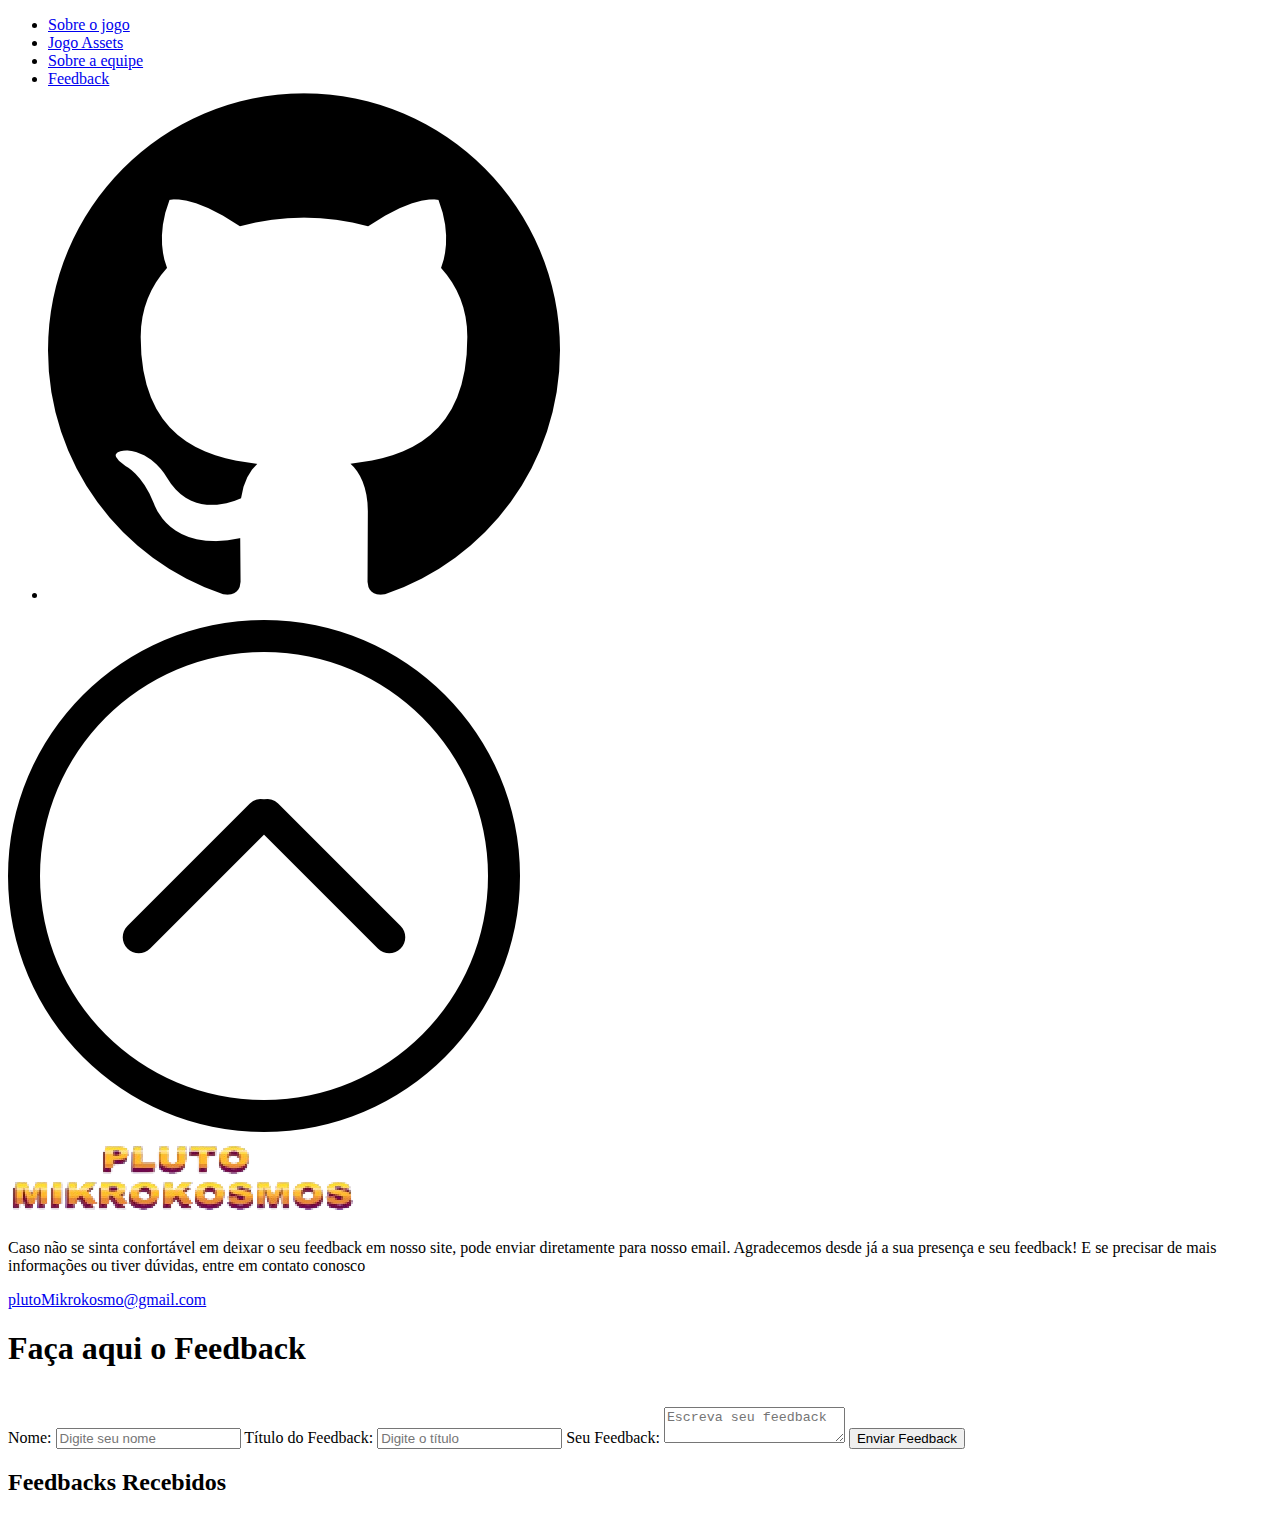
==== feedback.html @ a87c8c55 "Update feedback.html" ====
<!DOCTYPE html>
<html lang="pt-Br">
<head>
    <meta charset="UTF-8">
    <meta name="viewport" content="width=device-width, initial-scale=1.0">
    <title>Feedback</title>
    <link rel="preconnect" href="https://fonts.googleapis.com">
    <link rel="preconnect" href="https://fonts.gstatic.com" crossorigin>
    <link href="https://fonts.googleapis.com/css2?family=Silkscreen:wght@400;700&display=swap" rel="stylesheet">
    <link rel="stylesheet" href="./main.css">
</head>
<body>
    <header>
        <div class="new-container">
            <nav>
                <ul>
                    <li><a href="index.html" class="buttonAssets">Sobre o jogo</a></li>
                    <li><a href="assets.html" class="buttonAssets">Jogo Assets</a></li>
                    <li><a href="sobreEquipe.html" class="buttonAssets">Sobre a equipe</a></li>
                    <li><a href="feedback.html" class="buttonAssets">Feedback</a></li>
                    <li><a href="https://github.com/seu-repositorio" target="_blank" class="github-link">
                        <img src="./image/github.png" alt="GitHub" class="github-icon">
                    </a></li> 
                </ul>
            </nav>
        </div>
    </header>
    <div>
        <a href="#" class="back-to-top">
            <img src="image/seta.png" alt="Voltar ao topo">
        </a> 
    </div>   
    <section class="assetsTela">
        <div class="assetsTela-overlay"></div> <!-- Div para o blur -->
        <div class="assetsTela-content">
            <img src="./image/Titulo.png" alt="Titulo" class="titlePluto" />
        </div>
    </section>  
    <div id="container">
        <div class="Teamnino">
            <footer>
                <p> Caso não se sinta confortável em deixar o seu feedback em nosso site, pode enviar diretamente para nosso email.
                    Agradecemos desde já a sua presença e seu feedback! E se precisar de mais informações ou tiver dúvidas, entre em contato conosco</p>
                <p><a href="mailto:plutoMikrokosmo@gmail.com">plutoMikrokosmo@gmail.com</a></p>
            </footer>
        </div>
    </div>
    <div id="container">
        <div class="Teamnino">
            <h1>Faça aqui o Feedback</h1><br>
        </div>
        <form id="feedbackForm">
            <label for="name">Nome:</label>
            <input type="text" id="name" name="name" placeholder="Digite seu nome" required>

            <label for="title">Título do Feedback:</label>
            <input type="text" id="title" name="title" placeholder="Digite o título" required>

            <label for="message">Seu Feedback:</label>
            <textarea id="message" name="message" placeholder="Escreva seu feedback" required></textarea>

            <button type="submit">Enviar Feedback</button>
        </form>

        <div id="feedbacks">
            <div class="Teamnino">
                <h2>Feedbacks Recebidos</h2>
            </div>
        </div>
    </div>

    <script>
        // Carrega feedbacks do localStorage quando a página é carregada
        document.addEventListener('DOMContentLoaded', loadFeedbacks);

        // Carrega os feedbacks armazenados no localStorage
        function loadFeedbacks() {
            const feedbacks = JSON.parse(localStorage.getItem('feedbacks')) || [];
            feedbacks.forEach(displayFeedback);
        }

        // Função para exibir feedback na página
        function displayFeedback(feedback) {
            const feedbackContainer = document.createElement('div');
            feedbackContainer.classList.add('feedback-item');

            const feedbackTitle = document.createElement('h3');
            feedbackTitle.textContent = feedback.title;

            const feedbackName = document.createElement('p');
            feedbackName.textContent = `Enviado por: ${feedback.name}`;

            const feedbackMessage = document.createElement('p');
            feedbackMessage.textContent = feedback.message;

            feedbackContainer.appendChild(feedbackTitle);
            feedbackContainer.appendChild(feedbackName);
            feedbackContainer.appendChild(feedbackMessage);

            document.getElementById('feedbacks').appendChild(feedbackContainer);
        }

        // Salva novo feedback no localStorage e exibe na página
        document.getElementById('feedbackForm').addEventListener('submit', function(event) {
            event.preventDefault(); // Evita o recarregamento da página

            const name = document.getElementById('name').value || 'Anônimo';
            const title = document.getElementById('title').value;
            const message = document.getElementById('message').value;

            const feedback = { name, title, message };

            // Salva no localStorage
            const feedbacks = JSON.parse(localStorage.getItem('feedbacks')) || [];
            feedbacks.push(feedback);
            localStorage.setItem('feedbacks', JSON.stringify(feedbacks));

            // Exibe o novo feedback na página
            displayFeedback(feedback);

            // Limpa o formulário
            document.getElementById('feedbackForm').reset();
        });
    </script>

</body>
</html>
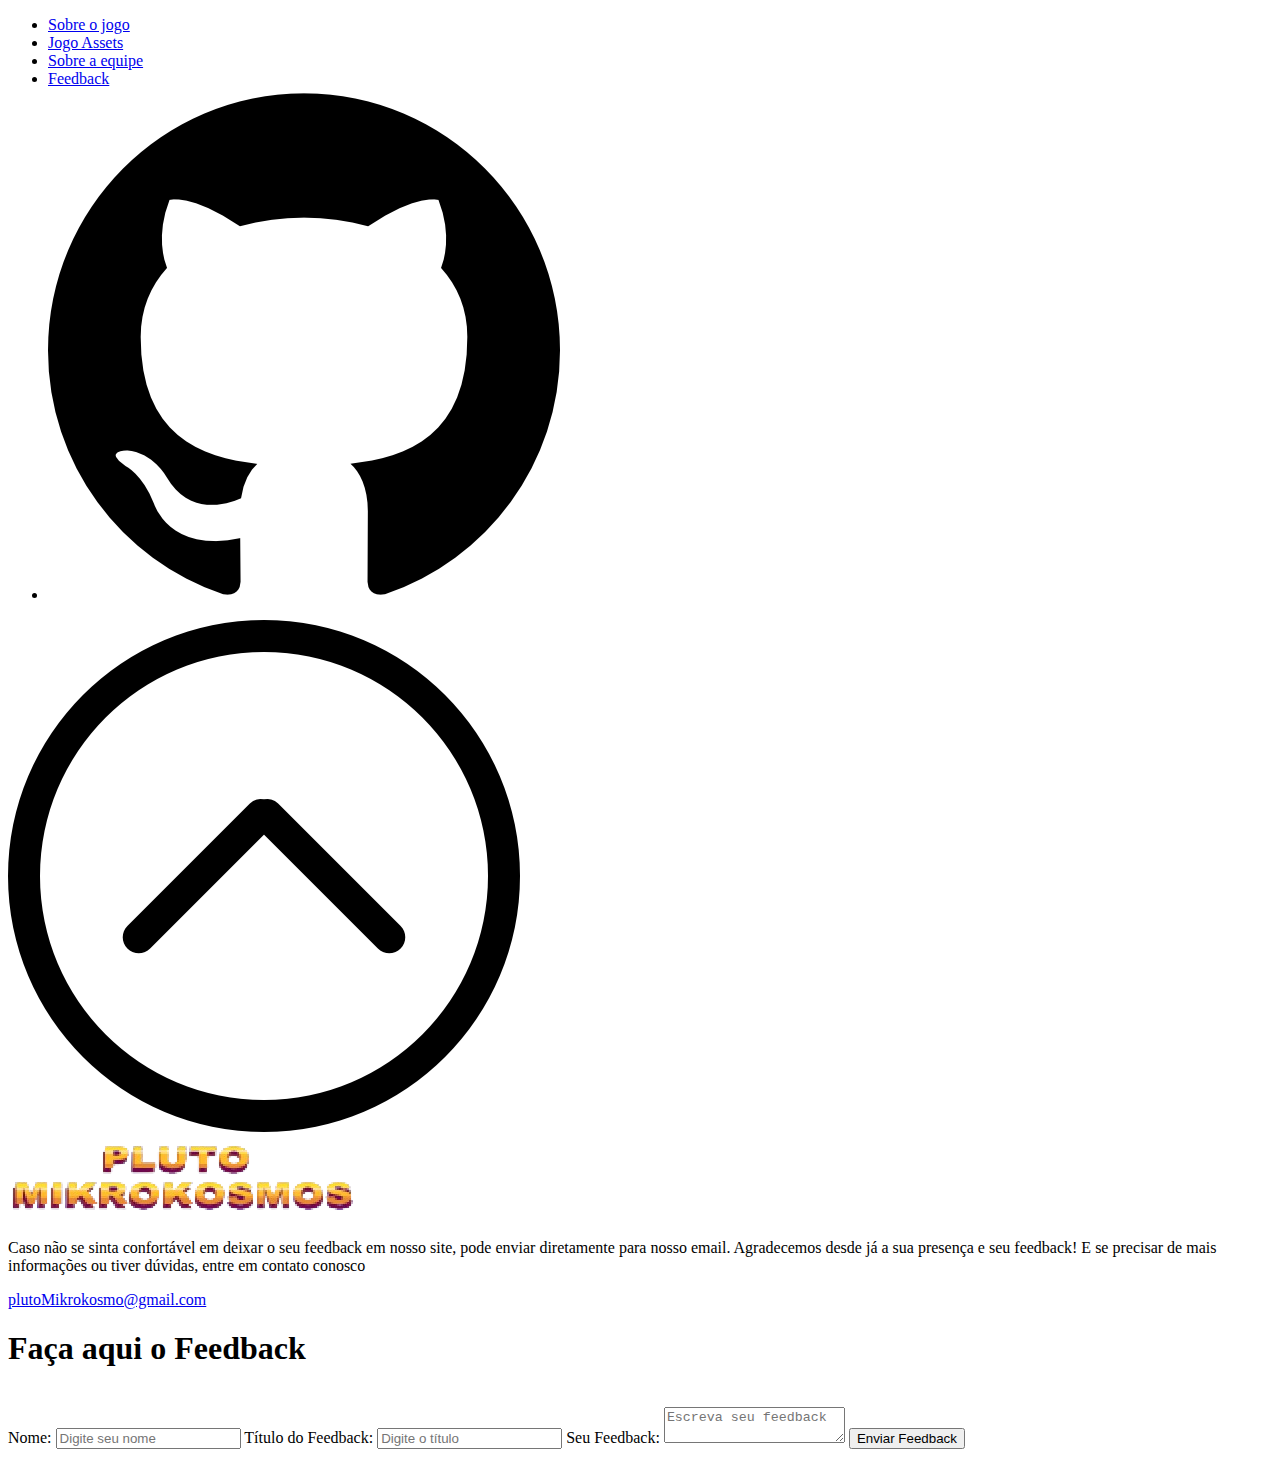
==== commit 257c0e44: "Update feedback.html" ====
--- a/feedback.html
+++ b/feedback.html
@@ -49,7 +49,7 @@
         <div class="Teamnino">
             <h1>Faça aqui o Feedback</h1><br>
         </div>
-        <form id="feedbackForm">
+        <form action="https://formspree.io/f/movagdwr" method="POST">
             <label for="name">Nome:</label>
             <input type="text" id="name" name="name" placeholder="Digite seu nome" required>
 
@@ -61,14 +61,8 @@
 
             <button type="submit">Enviar Feedback</button>
         </form>
-
-        <div id="feedbacks">
-            <div class="Teamnino">
-                <h2>Feedbacks Recebidos</h2>
-            </div>
-        </div>
     </div>
-
+<!--
     <script>
         // Carrega feedbacks do localStorage quando a página é carregada
         document.addEventListener('DOMContentLoaded', loadFeedbacks);
@@ -122,6 +116,6 @@
             document.getElementById('feedbackForm').reset();
         });
     </script>
-
+    -->
 </body>
 </html>
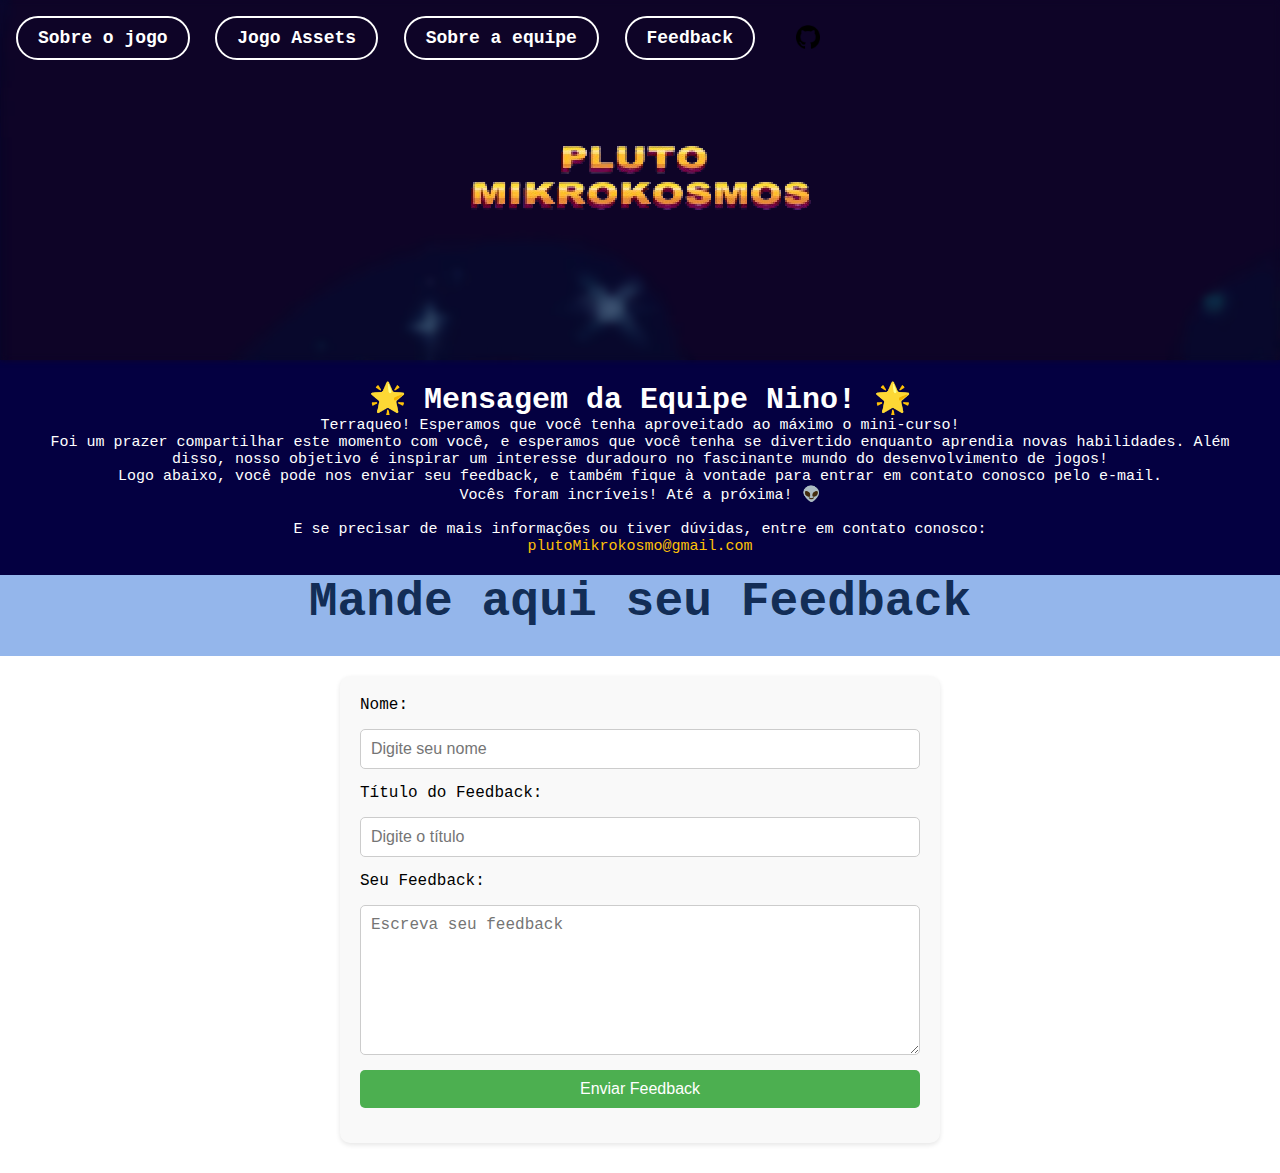
==== commit 92b9c825: "Update feedback.html" ====
--- a/feedback.html
+++ b/feedback.html
@@ -24,12 +24,7 @@
                 </ul>
             </nav>
         </div>
-    </header>
-    <div>
-        <a href="#" class="back-to-top">
-            <img src="image/seta.png" alt="Voltar ao topo">
-        </a> 
-    </div>   
+    </header> 
     <section class="assetsTela">
         <div class="assetsTela-overlay"></div> <!-- Div para o blur -->
         <div class="assetsTela-content">
@@ -37,85 +32,39 @@
         </div>
     </section>  
     <div id="container">
-        <div class="Teamnino">
+        <div class="MensagemNino">
             <footer>
-                <p> Caso não se sinta confortável em deixar o seu feedback em nosso site, pode enviar diretamente para nosso email.
-                    Agradecemos desde já a sua presença e seu feedback! E se precisar de mais informações ou tiver dúvidas, entre em contato conosco</p>
+                <H1> 🌟 Mensagem da Equipe Nino! 🌟</H1>
+                <p> Terraqueo! Esperamos que você tenha aproveitado ao máximo o mini-curso!<br>
+                    Foi um prazer compartilhar este momento com você, 
+                    e esperamos que você tenha se divertido enquanto aprendia novas habilidades. 
+                    Além disso, nosso objetivo é inspirar um interesse duradouro no fascinante mundo do desenvolvimento de jogos!
+                    <br>Logo abaixo, você pode nos enviar seu feedback, e também fique à vontade para entrar em contato conosco pelo e-mail. 
+                    <br>Vocês foram incríveis! Até a próxima! 👽
+                </p><br>
+                <p>E se precisar de mais informações ou tiver dúvidas, entre em contato conosco:
                 <p><a href="mailto:plutoMikrokosmo@gmail.com">plutoMikrokosmo@gmail.com</a></p>
             </footer>
         </div>
     </div>
     <div id="container">
         <div class="Teamnino">
-            <h1>Faça aqui o Feedback</h1><br>
+            <h1>Mande aqui seu Feedback</h1><br>
         </div>
-        <form action="https://formspree.io/f/movagdwr" method="POST">
-            <label for="name">Nome:</label>
-            <input type="text" id="name" name="name" placeholder="Digite seu nome" required>
+        <div id="cont">
+            <form action="https://formspree.io/f/movagdwr" method="POST">
+                <label for="name">Nome:</label>
+                <input type="text" id="name" name="name" placeholder="Digite seu nome" required>
 
-            <label for="title">Título do Feedback:</label>
-            <input type="text" id="title" name="title" placeholder="Digite o título" required>
+                <label for="title">Título do Feedback:</label>
+                <input type="text" id="title" name="title" placeholder="Digite o título" required>
 
-            <label for="message">Seu Feedback:</label>
-            <textarea id="message" name="message" placeholder="Escreva seu feedback" required></textarea>
+                <label for="message">Seu Feedback:</label>
+                <textarea id="message" name="message" placeholder="Escreva seu feedback" required></textarea>
 
-            <button type="submit">Enviar Feedback</button>
-        </form>
+                <button type="submit">Enviar Feedback</button>
+            </form>
+        </div>
     </div>
-<!--
-    <script>
-        // Carrega feedbacks do localStorage quando a página é carregada
-        document.addEventListener('DOMContentLoaded', loadFeedbacks);
-
-        // Carrega os feedbacks armazenados no localStorage
-        function loadFeedbacks() {
-            const feedbacks = JSON.parse(localStorage.getItem('feedbacks')) || [];
-            feedbacks.forEach(displayFeedback);
-        }
-
-        // Função para exibir feedback na página
-        function displayFeedback(feedback) {
-            const feedbackContainer = document.createElement('div');
-            feedbackContainer.classList.add('feedback-item');
-
-            const feedbackTitle = document.createElement('h3');
-            feedbackTitle.textContent = feedback.title;
-
-            const feedbackName = document.createElement('p');
-            feedbackName.textContent = `Enviado por: ${feedback.name}`;
-
-            const feedbackMessage = document.createElement('p');
-            feedbackMessage.textContent = feedback.message;
-
-            feedbackContainer.appendChild(feedbackTitle);
-            feedbackContainer.appendChild(feedbackName);
-            feedbackContainer.appendChild(feedbackMessage);
-
-            document.getElementById('feedbacks').appendChild(feedbackContainer);
-        }
-
-        // Salva novo feedback no localStorage e exibe na página
-        document.getElementById('feedbackForm').addEventListener('submit', function(event) {
-            event.preventDefault(); // Evita o recarregamento da página
-
-            const name = document.getElementById('name').value || 'Anônimo';
-            const title = document.getElementById('title').value;
-            const message = document.getElementById('message').value;
-
-            const feedback = { name, title, message };
-
-            // Salva no localStorage
-            const feedbacks = JSON.parse(localStorage.getItem('feedbacks')) || [];
-            feedbacks.push(feedback);
-            localStorage.setItem('feedbacks', JSON.stringify(feedbacks));
-
-            // Exibe o novo feedback na página
-            displayFeedback(feedback);
-
-            // Limpa o formulário
-            document.getElementById('feedbackForm').reset();
-        });
-    </script>
-    -->
 </body>
 </html>
--- a/main.css
+++ b/main.css
@@ -0,0 +1,654 @@
+* {
+    margin: 0;
+    padding: 0;
+    box-sizing: border-box;
+}
+
+body {
+    background-color: rgb(255, 255, 255);
+    font-family: 'Consolas', monospace;  
+}
+
+.new-body{
+    background-color: #94b6eb; /* Azul claro */
+}
+
+.alinhamentoBlocos{
+    display: flex; /* Usar flexbox para o contêiner */
+    justify-content: center; /* Centraliza os bloquinhos */
+    flex-wrap: wrap;
+}
+
+.blocosInimigos {
+    background-color: #bb92f0; /* Amarelo */
+    border: 2px solid #270350; /* Borda um pouco mais escura */
+    border-radius: 8px;
+    padding: 10px; /* Diminuído para ajustar o tamanho */
+    margin: 10px; /* Espaço entre os bloquinhos */
+    text-align: center;
+    box-shadow: 0 4px 8px rgba(0, 0, 0, 0.2);
+    width: 120px; /* Largura ajustada dos bloquinhos */
+}
+
+.blocoFundo{
+    background-color: #809dfc; /* Amarelo */
+    border: 2px solid #3b2dfb; /* Borda um pouco mais escura */
+    border-radius: 8px;
+    padding: 10px; /* Diminuído para ajustar o tamanho */
+    margin: 10px; /* Espaço entre os bloquinhos */
+    text-align: center;
+    box-shadow: 0 4px 8px rgba(0, 0, 0, 0.2);
+    width: 200px; /* Largura ajustada dos bloquinhos */
+}
+
+.bloquinho {
+    background-color: #ffeb3b; /* Amarelo */
+    border: 2px solid #fbc02d; /* Borda um pouco mais escura */
+    border-radius: 8px;
+    padding: 10px; /* Diminuído para ajustar o tamanho */
+    margin: 10px; /* Espaço entre os bloquinhos */
+    text-align: center;
+    box-shadow: 0 4px 8px rgba(0, 0, 0, 0.2);
+    width: 120px; /* Largura ajustada dos bloquinhos */
+}
+
+.download-button {
+    background-color: #4CAF50; /* Verde */
+    color: rgb(0, 0, 0);
+    padding: 10px 20px;
+    text-decoration: none;
+    border-radius: 5px;
+    border: none;
+    cursor: pointer;
+    display: inline-block;
+}
+
+.download-button:hover {
+    background-color: #45a049; /* Verde mais escuro */
+}
+
+.imagem {
+    max-width: 80px; /* Tamanho da imagem */
+    cursor: pointer; /* Mostra que é clicável */
+}
+
+.image-row {
+    display: flex;
+    justify-content: center; /* Centraliza todas as imagens */
+    gap: 5px; /* Espaçamento entre as imagens */
+    padding: 20px 0; /* Espaçamento superior e inferior */
+}
+
+.image-container {
+    overflow: hidden;
+    width: 25%; /* Largura fixa para cada imagem */
+    height: 25%; /* Altura fixa para cada imagem */
+    transition: transform 0.5s ease;
+}
+
+.hover-image {
+    width: 100%;
+    height: 100%;
+    object-fit: cover; /* Garante que a imagem preencha o container sem distorção */
+}
+
+.image-container:hover {
+    transform: scale(1.2); /* Aumenta a imagem ao passar o mouse */
+}
+
+.accordion-checkbox {
+    display: none;
+}
+
+.accordion-header {
+    display: block;
+    padding: 15px;
+    background-color: #6b51c9;
+    color: white;
+    font-size: 18px;
+    font-weight: bold;
+    cursor: pointer;
+    border: 1px solid #fff;
+    margin-bottom: 5px;
+    transition: background-color 0.3s ease;
+}
+
+.accordion-header:hover {
+    background-color: #4e38b1;
+}
+
+.accordion-content {
+    max-height: 0;
+    overflow: hidden;
+    transition: max-height 0.3s ease;
+    padding: 0 15px;
+    background-color: #f4f4f4;
+    color: #090020;
+    border-left: 1px solid #636363;
+    border-right: 1px solid #636363;
+    border-bottom: 1px solid #636363;
+}
+
+#section3:checked + .accordion-header + .accordion-content {
+    max-height: 300px; /* Limita a altura */
+    padding: 15px;
+    overflow-y: auto; /* Adiciona rolagem vertical */
+}
+
+.accordion-checkbox:checked + .accordion-header + .accordion-content {
+    max-height: 200px; /* Altura máxima permitida */
+    padding: 15px;
+    transition: max-height 0.3s ease, padding 0.3s ease;
+}
+
+
+.button {
+    display: inline-block;
+    padding: 10px 20px;
+    background-color: rgba(0, 0, 0, 0); /* Cor do fundo do botão */
+    color: white; /* Cor do texto */
+    font-family: 'Consolas', monospace; /* Usando a fonte importada */
+    border: 2px solid #0b0125; /* Uma borda de 2px com cor branca */
+    border-radius: 25px; /* Borda arredondada */
+    font-size: 18px; /* Tamanho da fonte */
+    font-weight: bold;
+    transition: background-color 0.3s ease; /* Animação suave */
+}
+
+/* Efeito ao passar o mouse (hover) */
+.button:hover {
+    background-color: #0b0125; /* Muda a cor de fundo ao passar o mouse */
+}
+
+/* Deixa o botão com uma borda visível ao focar */
+.button:focus {
+    outline: none;
+    box-shadow: 0 0 0 3px rgba(255, 255, 255, 0.5); /* Efeito de foco */
+}
+
+.buttonAssets {
+    display: inline-block;
+    padding: 10px 20px;
+    background-color: rgba(0, 0, 0, 0); /* Cor do fundo do botão */
+    color: white; /* Cor do texto */
+    font-family: 'Consolas', monospace; /* Usando a fonte importada */
+    border: 2px solid #ffffff; /* Uma borda de 2px com cor branca */
+    border-radius: 25px; /* Borda arredondada */
+    font-size: 18px; /* Tamanho da fonte */
+    font-weight: bold;
+    transition: background-color 0.3s ease; /* Animação suave */
+}
+
+/* Efeito ao passar o mouse (hover) */
+.buttonAssets:hover {
+    background-color: #734adb; /* Muda a cor de fundo ao passar o mouse */
+}
+
+/* Deixa o botão com uma borda visível ao focar */
+.buttonAssets:focus {
+    outline: none;
+    box-shadow: 0 0 0 3px rgba(255, 255, 255, 0.5); /* Efeito de foco */
+}
+
+header {
+    padding: 16px 0;
+    background-color: rgba(0, 0, 0, 0); /* Fundo transparente */
+    color: #07000f;
+    position: absolute; /* Para sobrepor a imagem */
+    width: 100%; /* Largura total */
+    z-index: 10;
+}
+
+header nav li {
+    display: inline;
+    margin-left: 16px;
+    font-size: 24px;
+}
+
+header nav li a {
+    color: #070114;
+    text-decoration: none;
+    font-weight: bold;
+}
+
+.hero {
+    position: relative;
+    height: 40vh;
+    background-image: url('./image/fundo_att.jpg');
+    background-size: cover;
+    background-position: center;
+    background-repeat: no-repeat;
+    display: flex;
+    justify-content: center;
+    align-items: center;
+    text-align: center;
+    color: white;
+}
+
+.hero-overlay {
+    position: absolute;
+    top: 0;
+    left: 0;
+    width: 100%;
+    height: 100%;
+    background-image: inherit; /* Usa a mesma imagem de fundo */
+    background-size: cover;
+    background-position: center;
+    background-repeat: no-repeat;
+    filter: blur(3px); /* Aplica o blur */
+    z-index: 1; /* Fica abaixo do texto */
+}
+
+.hero-content {
+    position: relative;
+    z-index: 2; /* Garante que o texto fique acima do blur */
+    color: rgb(4, 0, 7);
+}
+
+.assetsTela{
+    position: relative;
+    height: 40vh;
+    background-image: url('./image/fundo_att_2.jpg');
+    background-size: cover;
+    background-position: center;
+    background-repeat: no-repeat;
+    display: flex;
+    justify-content: center;
+    align-items: center;
+    text-align: center;
+    color: white;
+}
+
+.assetsTela-overlay {
+    position: absolute;
+    top: 0;
+    left: 0;
+    width: 100%;
+    height: 100%;
+    background-image: inherit; /* Usa a mesma imagem de fundo */
+    background-size: cover;
+    background-position: center;
+    background-repeat: no-repeat;
+    filter: blur(3px); /* Aplica o blur */
+    z-index: 1; /* Fica abaixo do texto */
+}
+
+.assetsTela-content {
+    position: relative;
+    z-index: 2; /* Garante que o texto fique acima do blur */
+    color: rgb(4, 0, 7);
+}
+
+nav ul li a {
+    text-decoration: none;
+}
+
+
+section h1 {
+    align-self: flex-start; 
+    font-family: "Consolas", monospace;
+    font-weight: 700;
+    font-style: normal;
+    font-style: 25px;
+}
+
+section p {
+    font-size: 18px;
+    width: 80%;
+    text-align: left;
+    margin-top: 20px;
+    margin-bottom: 40px;
+}
+
+/* Estilo para os botões */
+.anchor-buttons {
+    display: flex;
+    flex-wrap: wrap;
+    gap: 15px;
+    justify-content: center;
+    margin: 20px 0;
+}
+
+.anchor-buttons a {
+    text-decoration: none;
+    padding: 10px 20px;
+    background-color: #fff;
+    border: 2px solid #000;
+    border-radius: 30px;
+    font-family: 'Consolas', monospace;
+    font-size: 1.2rem;
+    color: #000;
+    box-shadow: 4px 4px 0px #000;
+    transition: transform 0.2s ease, box-shadow 0.2s ease;
+}
+
+.anchor-buttons a:hover {
+    transform: translate(4px, 4px);
+    box-shadow: 0px 0px 0px #000;
+}
+
+/* Estilo para as seções */
+.section {
+    padding: 50px;
+    margin: 20px 0;
+    background-color: #f0f0f0;
+    border: 2px solid #ccc;
+    border-radius: 10px;
+}
+
+.titulo {
+    font-size: 24px;
+    display: inline;
+    align-items: center;
+}
+
+.Teamnino {
+    font-family: 'Consolas', monospace; /* Fonte personalizada */
+    font-size: 24px;
+    position: relative;
+    justify-content: center;
+    align-items: center;
+    text-align: center;
+    color:rgba(1, 26, 65, 0.897);
+    background-color: #94b6eb; /* Azul claro */
+    z-index: 2; 
+    animation: fadeIn 2s ease-in-out;
+    
+}
+
+.MensagemNino {
+    font-family: 'Consolas', monospace; /* Fonte personalizada */
+    font-size: 15px;
+    justify-content: center;
+    align-items: center;
+    text-align: justify;
+    color:rgba(1, 26, 65, 0.897);
+    background-color: #94b6eb; /* Azul claro */
+    z-index: 2; 
+    animation: fadeIn 2s ease-in-out;
+    
+}
+
+.container {
+    text-align: center;
+}
+
+.content h1 {
+    font-size: 4rem;
+    margin: 0;
+    opacity: 0.8;
+    transition: transform 0.3s ease, opacity 0.3s ease;
+}
+
+.content h1:hover {
+    transform: scale(1.1);
+    opacity: 1;
+}
+
+.team-title {
+    font-family: 'Consolas', monospace; /* Fonte personalizada */
+    font-size: 48px; /* Tamanho grande para destaque */
+    display: inline;
+    color: #0b0125; /* Cor principal */
+    align-items: center;
+    position: relative;
+    z-index: 2;
+    animation: fadeIn 2s ease-in-out; /* Animação de entrada suave */
+}
+
+/* Animação de Fade In */
+@keyframes fadeIn {
+    from {
+        opacity: 0;
+        transform: translateY(-20px); /* O título começa ligeiramente acima */
+    }
+    to {
+        opacity: 1;
+        transform: translateY(0); /* O título se move para sua posição original */
+    }
+}
+
+.team-section {
+    display: flex;
+    justify-content: center;
+    align-items: center;
+    gap: 10px;
+    height: 80vh;
+}
+
+.team-card {
+    position: relative;
+    flex: 1; /* Define a largura igual para todos os cards */
+    height: 100%; /* Todos terão a mesma altura inicialmente */
+    overflow: hidden;
+    border-radius: 15px;
+    transition: all 0.3s ease-in-out; /* Transição suave ao passar o mouse */
+}
+
+.team-card img {
+    width: 100%;
+    height: 100%;
+    object-fit: cover;
+}
+
+.team-card:hover {
+    flex-grow: 3; /* O card expandido crescerá 3 vezes mais */
+}
+
+.team-card:not(:hover) {
+    flex-grow: 0.5; /* Os cards não focados diminuem para 50% do tamanho */
+}
+
+.team-info {
+    position: absolute;
+    bottom: 0;
+    left: 0;
+    width: 100%;
+    padding: 10px;
+    background-color: rgba(0, 0, 0, 0.6);
+    color: white;
+    text-align: center;
+    opacity: 0;
+    transition: opacity 0.3s ease-in-out;
+}
+
+.team-card:hover .team-info {
+    opacity: 1; /* Informações aparecem no card expandido */
+}
+
+.estrela {
+    margin-right: 8px; /* Espaço entre o emoji e o título */
+}
+
+.navesespaciais {
+    display: block; /* Torna a imagem um bloco */
+    margin-left: auto; /* Margem esquerda automática */
+    margin-right: auto; /* Margem direita automática */
+}
+
+.professores-container {
+    max-width: 800px;
+    margin: 20px auto;
+    padding: 20px;
+    background-color: #fff;
+    border-radius: 8px;
+    box-shadow: 0 2px 10px rgba(0, 0, 0, 0.1);
+}
+
+.professores-list {
+    list-style-type: none;
+    padding: 0;
+}
+
+.professor {
+    margin-bottom: 20px;
+    padding: 15px;
+    border: 1px solid #ddd;
+    border-radius: 5px;
+    transition: transform 0.2s;
+}
+
+.professor:hover {
+    transform: scale(1.02);
+    box-shadow: 0 4px 15px rgba(0, 0, 0, 0.2);
+}
+
+
+.colaborador-container {
+    max-width: 800px;
+    margin: 20px auto;
+    padding: 20px;
+    background-color: #e7f3fe;
+    border-radius: 8px;
+    box-shadow: 0 2px 10px rgba(0, 0, 0, 0.1);
+    text-align: left;
+}
+
+.colaborador {
+    padding: 15px;
+    border: 1px solid #bbb;
+    border-radius: 5px;
+    background-color: #fff;
+    transition: transform 0.2s;
+}
+
+.colaborador:hover {
+    transform: scale(1.02);
+    box-shadow: 0 4px 15px rgba(0, 0, 0, 0.2);
+}
+
+.godot-container {
+    display: flex;
+    align-items: center;
+    max-width: 800px;
+    margin: 20px auto;
+    padding: 20px;
+    background-color: #fff;
+    border-radius: 8px;
+    box-shadow: 0 2px 10px rgba(0, 0, 0, 0.1);
+}
+
+.godot-info {
+    flex: 1;
+    margin-right: 20px;
+}
+
+.godot-image {
+    flex-shrink: 0; /* Não encolher a imagem */
+    margin-left: 100px; /* Faz a imagem sair um pouco do contêiner */
+}
+
+.godot-image img {
+    width: 300px; /* Ajuste conforme necessário */
+    height: 150px;
+    border-radius: 5px; /* Bordas arredondadas */
+}
+
+.back-to-top {
+    position: fixed;
+    bottom: 20px;
+    right: 20px;
+    display: inline-block;
+    width: 50px;
+    height: 50px;
+    cursor: pointer;
+}
+
+.back-to-top img {
+    width: 100%;
+    height: 100%;
+    object-fit: cover;
+    border-radius: 50%; /* Opcional, para deixar a imagem circular */
+}
+
+
+#feedbackForm {
+    background-color: white;
+    padding: 20px;
+    border-radius: 10px;
+    box-shadow: 0 4px 8px rgba(0, 0, 0, 0.1);
+    width: 100%;
+    max-width: 600px; /* Limita o tamanho máximo do formulário */
+    margin: auto;
+}
+
+label, input, textarea, button {
+    width: 100%;
+    display: block;
+    margin-bottom: 15px;
+}
+
+input, textarea {
+    padding: 10px;
+    font-size: 16px;
+    border: 1px solid #ccc;
+    border-radius: 5px;
+    box-sizing: border-box;
+}
+
+textarea {
+    resize: vertical; /* Permite que o usuário redimensione a altura */
+    min-height: 150px; /* Altura mínima da textarea */
+}
+
+button {
+    background-color: #4CAF50;
+    color: white;
+    padding: 10px;
+    border: none;
+    border-radius: 5px;
+    cursor: pointer;
+    font-size: 16px;
+}
+
+button:hover {
+    background-color: #45a049;
+}
+
+#cont {
+    width: 100%;
+    max-width: 600px; /* Largura máxima para o container */
+    margin: 20px auto; /* Centraliza o container na página */
+    padding: 20px; /* Adiciona espaço interno ao container */
+    box-shadow: 0 2px 5px rgba(0, 0, 0, 0.1); /* Adiciona uma leve sombra para destaque */
+    border-radius: 10px; /* Arredonda os cantos do container */
+    background-color: #f9f9f9; /* Cor de fundo do container */
+}
+
+.feedback-item {
+    background-color: #fff;
+    padding: 15px;
+    border: 1px solid #ddd;
+    border-radius: 10px;
+    margin-bottom: 10px;
+    box-shadow: 0 2px 5px rgba(0, 0, 0, 0.1);
+}
+
+.github-link {
+    display: inline;
+    margin-left: 15px;
+}
+
+.github-icon {
+    width: 24px;
+    height: 24px;
+    vertical-align: middle;
+}
+
+footer {
+    text-align: center;
+    background-color: #040041;
+    color: white;
+    padding: 20px;
+    width: 100%;
+    position: relative;
+}
+
+footer a {
+    color: #ffc107;
+    text-decoration: none;
+}
+
+footer a:hover {
+    text-decoration: underline;
+}
